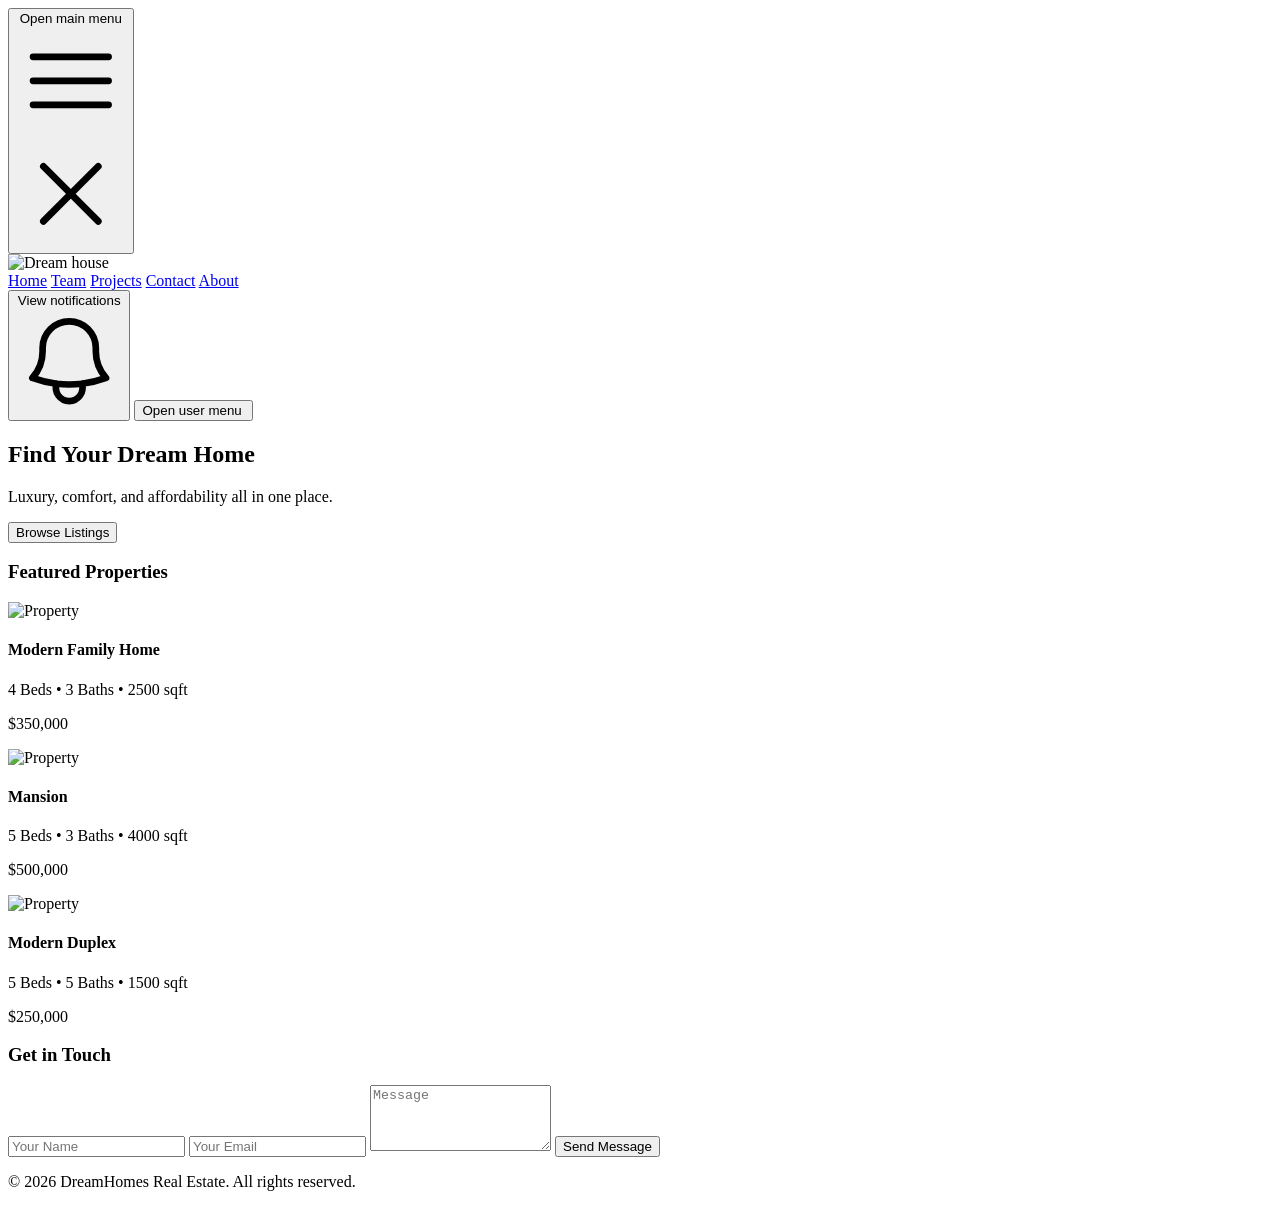
==== index.html @ 407e15ef "Add files via upload" ====
<!DOCTYPE html>
<html lang="en">
<head>
  <meta charset="UTF-8">
  <meta name="viewport" content="width=device-width, initial-scale=1.0">
  <title>Dream House Real Estate</title>
  <script src="https://cdn.tailwindcss.com"></script>
  <script src="https://cdn.jsdelivr.net/npm/@tailwindplus/elements@1" type="module"></script> 
 </head>
<body class="bg-gray-50 text-gray-800">

<header class="sticky top-0 z-50 w-full bg-white shadow-sm">
<nav class="relative bg-gray-800">
  <div class="mx-auto max-w-7xl px-2 sm:px-6 lg:px-8">
    <div class="relative flex h-16 items-center justify-between">
      <div class="absolute inset-y-0 left-0 flex items-center sm:hidden">
        <button type="button" command="--toggle" commandfor="mobile-menu" class="relative inline-flex items-center justify-center rounded-md p-2 text-gray-400 hover:bg-white/5 hover:text-white focus:outline-2 focus:-outline-offset-1 focus:outline-indigo-500">
          <span class="absolute -inset-0.5"></span>
          <span class="sr-only">Open main menu</span>
          <svg viewBox="0 0 24 24" fill="none" stroke="currentColor" stroke-width="1.5" data-slot="icon" aria-hidden="true" class="size-6 in-aria-expanded:hidden">
            <path d="M3.75 6.75h16.5M3.75 12h16.5m-16.5 5.25h16.5" stroke-linecap="round" stroke-linejoin="round" />
          </svg>
          <svg viewBox="0 0 24 24" fill="none" stroke="currentColor" stroke-width="1.5" data-slot="icon" aria-hidden="true" class="size-6 not-in-aria-expanded:hidden">
            <path d="M6 18 18 6M6 6l12 12" stroke-linecap="round" stroke-linejoin="round" />
          </svg>
        </button>
      </div>
      <div class="flex flex-1 items-center justify-center sm:items-stretch sm:justify-start">
        <div class="flex shrink-0 items-center">
          <img src="https://encrypted-tbn0.gstatic.com/images?q=tbn:ANd9GcQ3CU5YTZmuZ1oWsXDkVhJVB0HB_wI-ugkPrCvEAxyu7Q&s" alt="Dream house" class="h-8 w-auto" />
        </div>
        <div class="hidden sm:ml-6 sm:block">
          <div class="flex space-x-4">
           <a href="index.html" aria-current="page" class="block rounded-md bg-gray-900 px-3 py-2 text-base font-medium text-white">Home</a>
      <a href="Team.html" class="block rounded-md px-3 py-2 text-base font-medium text-gray-300 hover:bg-white/5 hover:text-white">Team</a>
      <a href="Projects.html" class="block rounded-md px-3 py-2 text-base font-medium text-gray-300 hover:bg-white/5 hover:text-white">Projects</a>
      <a href="Contact.html" class="block rounded-md px-3 py-2 text-base font-medium text-gray-300 hover:bg-white/5 hover:text-white">Contact</a>
      <a href="About.html" class="block rounded-md px-3 py-2 text-base font-medium text-gray-300 hover:bg-white/5 hover:text-white">About</a>
   </div>
        </div>
      </div>
      <div class="absolute inset-y-0 right-0 flex items-center pr-2 sm:static sm:inset-auto sm:ml-6 sm:pr-0">
        <button type="button" class="relative rounded-full p-1 text-gray-400 focus:outline-2 focus:outline-offset-2 focus:outline-indigo-500">
          <span class="absolute -inset-1.5"></span>
          <span class="sr-only">View notifications</span>
          <svg viewBox="0 0 24 24" fill="none" stroke="currentColor" stroke-width="1.5" data-slot="icon" aria-hidden="true" class="size-6">
            <path d="M14.857 17.082a23.848 23.848 0 0 0 5.454-1.31A8.967 8.967 0 0 1 18 9.75V9A6 6 0 0 0 6 9v.75a8.967 8.967 0 0 1-2.312 6.022c1.733.64 3.56 1.085 5.455 1.31m5.714 0a24.255 24.255 0 0 1-5.714 0m5.714 0a3 3 0 1 1-5.714 0" stroke-linecap="round" stroke-linejoin="round" />
          </svg>
        </button>

        <el-dropdown class="relative ml-3">
          <button class="relative flex rounded-full focus-visible:outline-2 focus-visible:outline-offset-2 focus-visible:outline-indigo-500">
            <span class="absolute -inset-1.5"></span>
            <span class="sr-only">Open user menu</span>
            <img src="https://encrypted-tbn0.gstatic.com/images?q=tbn:ANd9GcRsYYYmIOuieWvw2LUapfA7Catq3e-NyzpWMPjVoZ32pQ&s=10" alt="" class="size-8 rounded-full bg-gray-800 outline -outline-offset-1 outline-white/10" />
          </button>

          <el-menu anchor="top-right" popover class="w-48 origin-top-right rounded-md bg-white py-1 shadow-lg outline outline-black/5 transition transition-discrete [--anchor-gap:--spacing(2)] data-closed:scale-95 data-closed:transform data-closed:opacity-0 data-enter:duration-100 data-enter:ease-out data-leave:duration-75 data-leave:ease-in">
            <a href="#" class="block px-4 py-2 text-sm text-gray-700 focus:bg-gray-100 focus:outline-hidden">Your profile</a>
            <a href="#" class="block px-4 py-2 text-sm text-gray-700 focus:bg-gray-100 focus:outline-hidden">Settings</a>
            <a href="#" class="block px-4 py-2 text-sm text-gray-700 focus:bg-gray-100 focus:outline-hidden">Sign out</a>
          </el-menu>
        </el-dropdown>
      </div>
    </div>
  </div>

  <el-disclosure id="mobile-menu" hidden class="block sm:hidden">
    <div class="space-y-1 px-2 pt-2 pb-3">
     <a href="index.html" aria-current="page" class="block rounded-md bg-gray-900 px-3 py-2 text-base font-medium text-white">Home</a>
      <a href="Team.html" class="block rounded-md px-3 py-2 text-base font-medium text-gray-300 hover:bg-white/5 hover:text-white">Team</a>
      <a href="Projects.html" class="block rounded-md px-3 py-2 text-base font-medium text-gray-300 hover:bg-white/5 hover:text-white">Projects</a>
      <a href="Contact.html" class="block rounded-md px-3 py-2 text-base font-medium text-gray-300 hover:bg-white/5 hover:text-white">Contact</a>
      <a href="About.html" class="block rounded-md px-3 py-2 text-base font-medium text-gray-300 hover:bg-white/5 hover:text-white">About</a>
    </div>
  </el-disclosure>
</nav>
</header>


  <section class="bg-cover bg-center h-[500px] flex items-center justify-center" style="background-image: url(https://encrypted-tbn0.gstatic.com/images?q=tbn:ANd9GcR56sc7mvBbzQKfyIZKnY7hgxBDPHNoQXOqR0d0bEl_8Q&s=10);">
    <div class="bg-black bg-opacity-50 p-8 rounded-lg text-center">
      <h2 class="text-4xl font-bold text-white">Find Your Dream Home</h2>
      <p class="text-gray-200 mt-4">Luxury, comfort, and affordability all in one place.</p>
      <button class="mt-6 px-6 py-3 bg-blue-600 text-white rounded-lg hover:bg-blue-700">Browse Listings</button>
    </div>
  </section>

  <section class="mx-auto px-6 py-12 sm:w-1/2">
    <h3 class="text-3xl font-bold mb-8 text-center">Featured Properties</h3>
    <div class="grid md:grid-cols-3 gap-8">
      <div class="bg-white shadow-lg rounded-lg overflow-hidden">
        <img src="https://cdn.houseplansservices.com/product/rn02c1hbh5ufpha585e313r9dj/w800x533.jpg?v=4" alt="Property" class="w-full h-48 object-cover">
        <div class="p-6">
          <h4 class="text-xl font-semibold">Modern Family Home</h4>
          <p class="text-gray-600 mt-2">4 Beds • 3 Baths • 2500 sqft</p>
          <p class="text-blue-600 font-bold mt-4">$350,000</p>
        </div>
      </div>

       <div class="bg-white shadow-lg rounded-lg overflow-hidden">
        <img src="https://encrypted-tbn0.gstatic.com/images?q=tbn:ANd9GcRIWaP9z5j6-4XQ05kofgVPiLC-mJmBkTmKdz9yoLi9plMbRHGzZ0SOVy0u&s=10" alt="Property" class="w-full h-48 object-cover">
        <div class="p-6">
          <h4 class="text-xl font-semibold">Mansion</h4>
          <p class="text-gray-600 mt-2">5 Beds • 3 Baths • 4000 sqft</p>
          <p class="text-blue-600 font-bold mt-4">$500,000</p>
        </div>
      </div>
       <div class="bg-white shadow-lg rounded-lg overflow-hidden">
        <img src="https://media.istockphoto.com/id/2155901088/photo/exterior-view-of-a-contemporary-new-home-in-los-angeles.jpg?s=612x612&w=0&k=20&c=9uVZiYWqMQjZwz_FhlLFxOucUpzPCJVvtLk7Rz5yqJU=" alt="Property" class="w-full h-48 object-cover">
        <div class="p-6">
          <h4 class="text-xl font-semibold">Modern Duplex</h4>
          <p class="text-gray-600 mt-2">5 Beds • 5 Baths • 1500 sqft</p>
          <p class="text-blue-600 font-bold mt-4">$250,000</p>
        </div>
      </div>
  </section>

  <section class="bg-blue-50 py-12">
    <div class="max-w-4xl mx-auto px-6">
      <h3 class="text-3xl font-bold mb-6 text-center">Get in Touch</h3>
      <form class="bg-white shadow-md rounded-lg p-8 space-y-6">
        <input type="text" placeholder="Your Name" class="w-full border rounded-lg px-4 py-2 focus:ring-2 focus:ring-blue-600">
        <input type="email" placeholder="Your Email" class="w-full border rounded-lg px-4 py-2 focus:ring-2 focus:ring-blue-600">
        <textarea placeholder="Message" rows="4" class="w-full border rounded-lg px-4 py-2 focus:ring-2 focus:ring-blue-600"></textarea>
        <button class="w-full bg-blue-600 text-white py-3 rounded-lg hover:bg-blue-700">Send Message</button>
      </form>
    </div>
  </section>

  <footer class="bg-gray-800 text-gray-200 py-6 text-center">
    <p>&copy; 2026 DreamHomes Real Estate. All rights reserved.</p>
  </footer>

</body>
</html>
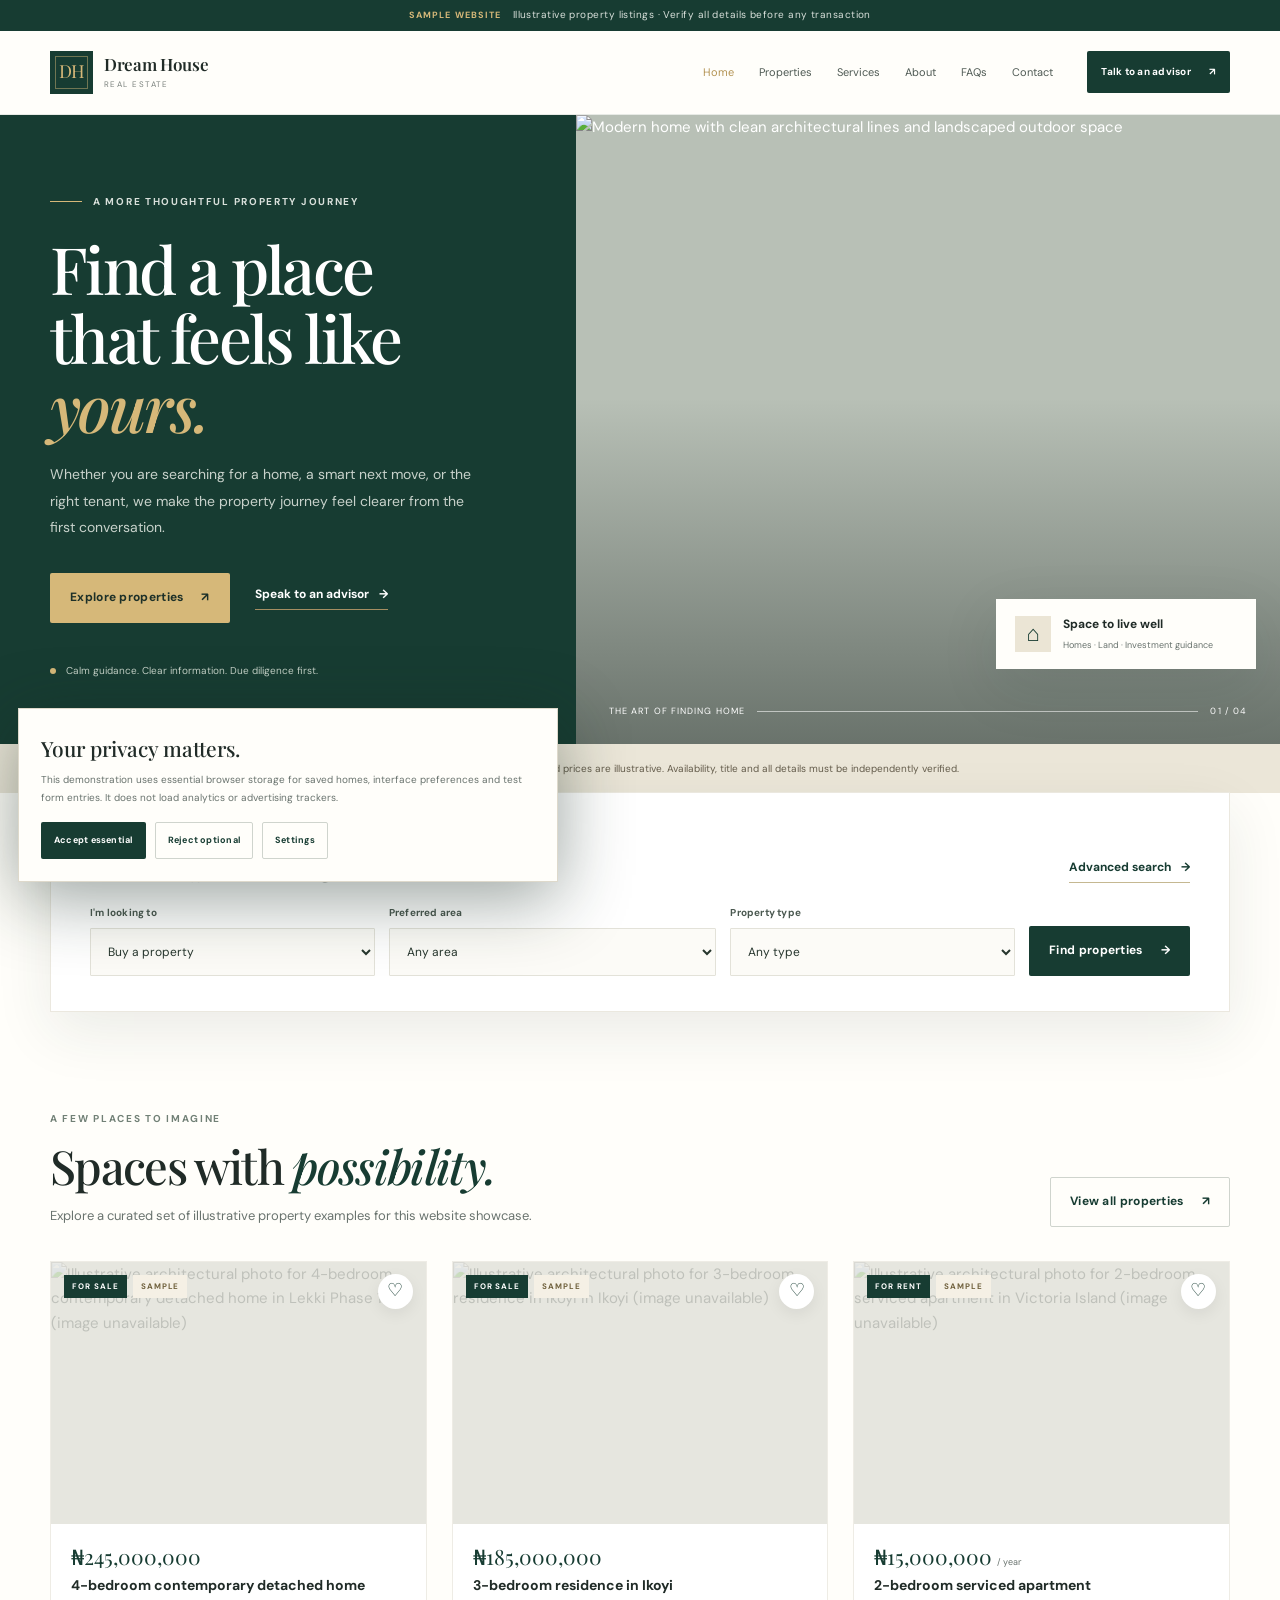
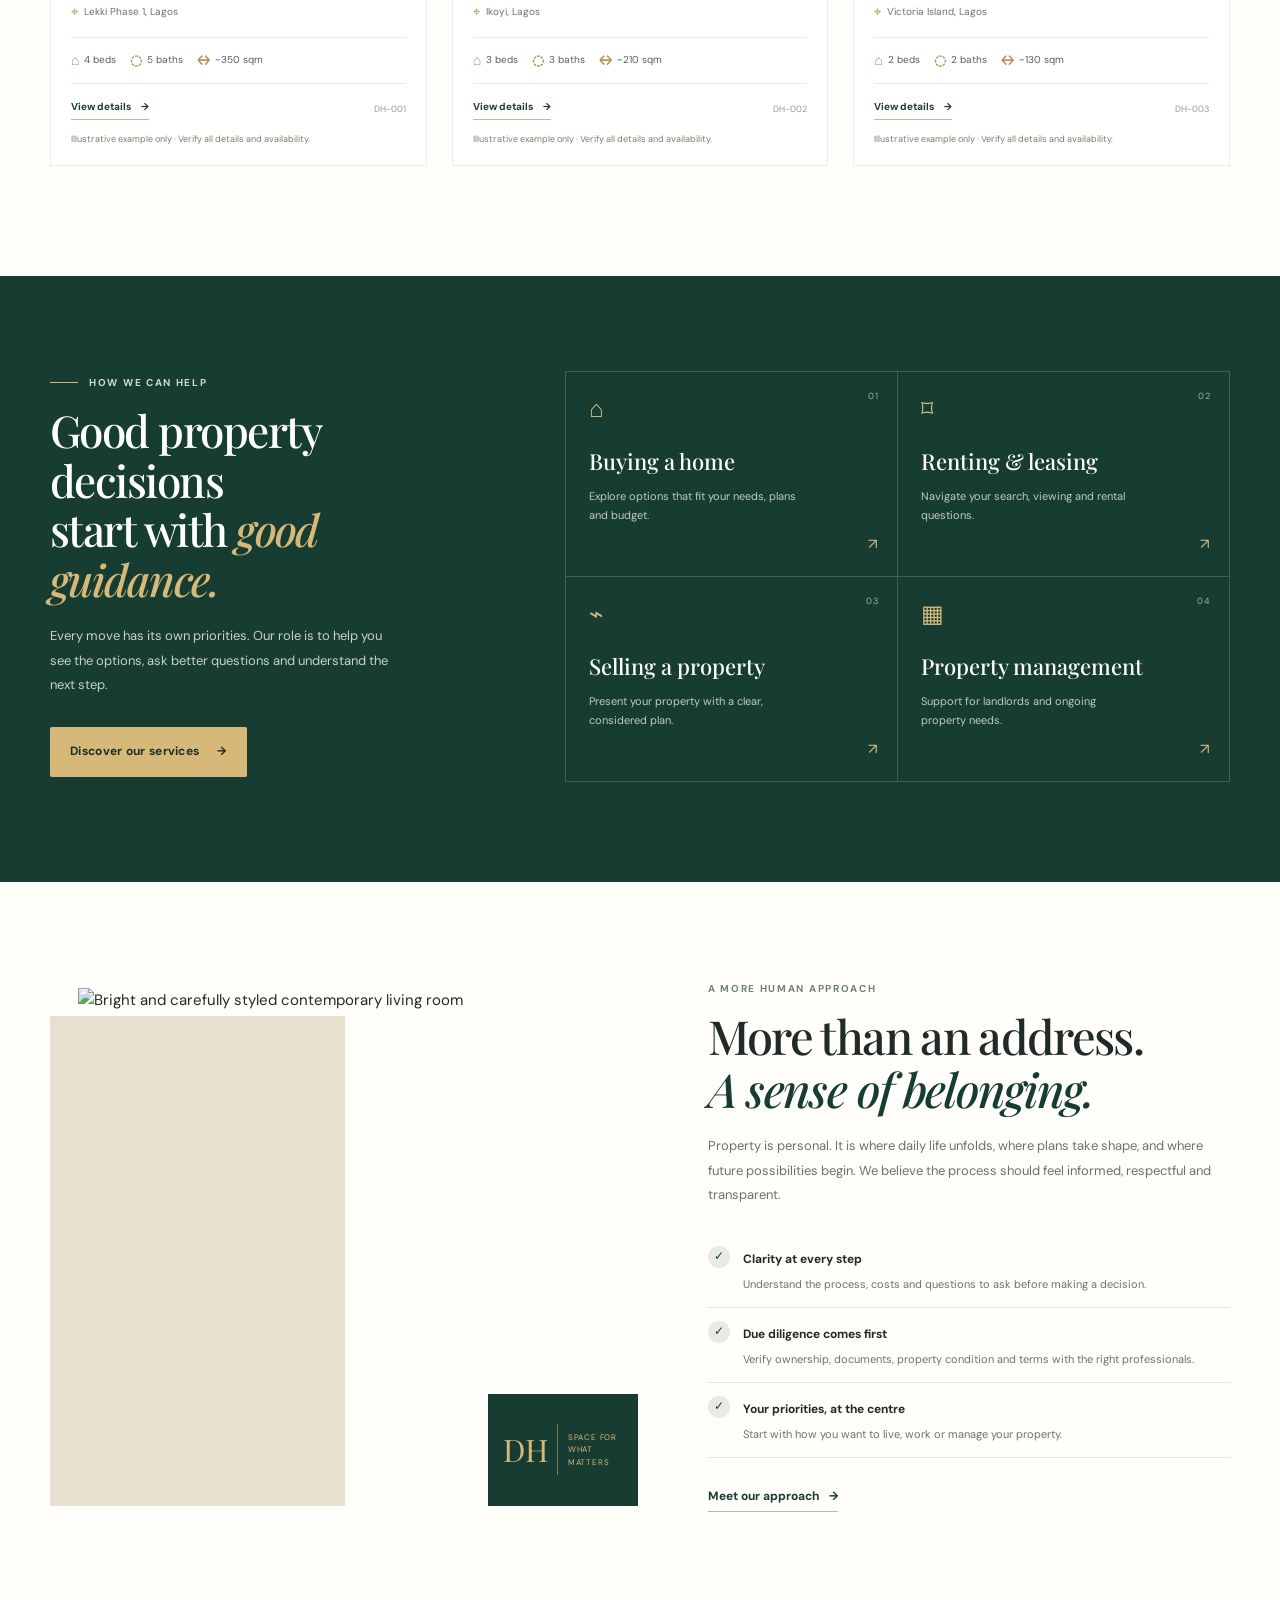
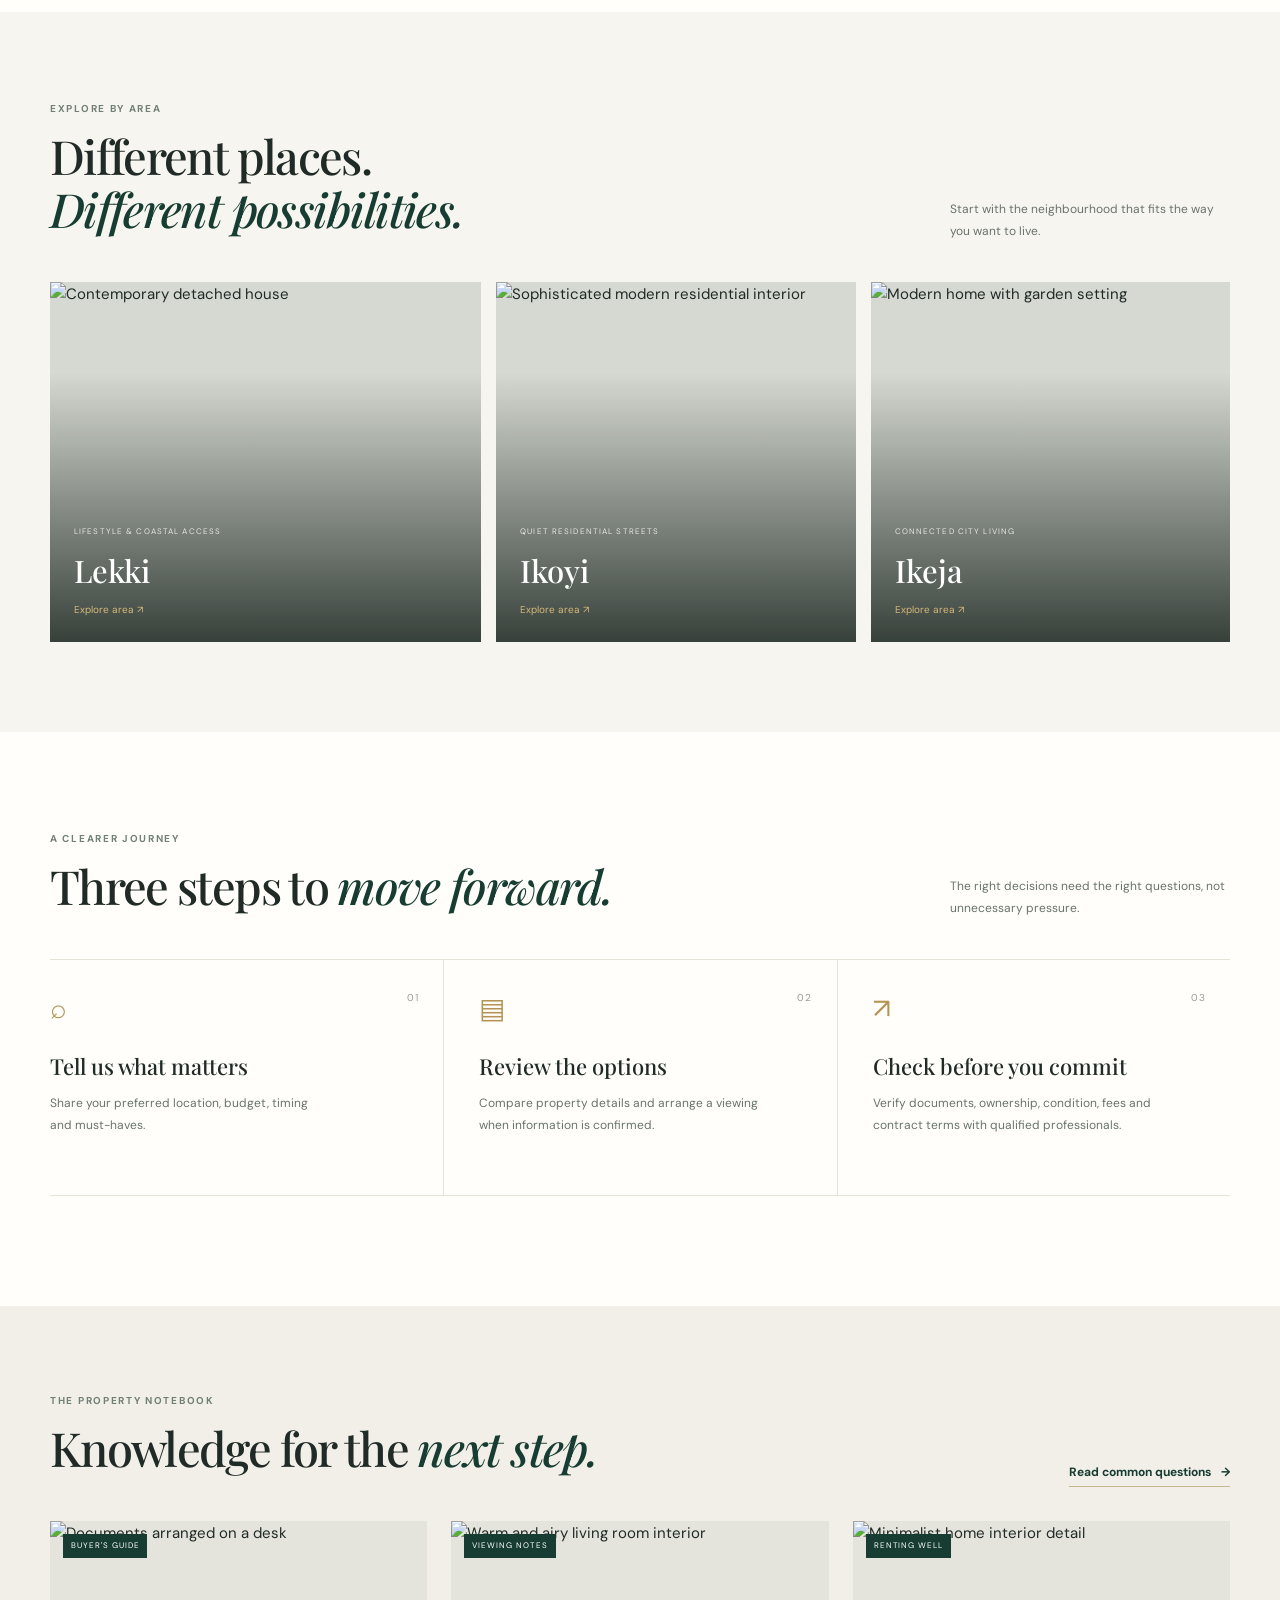
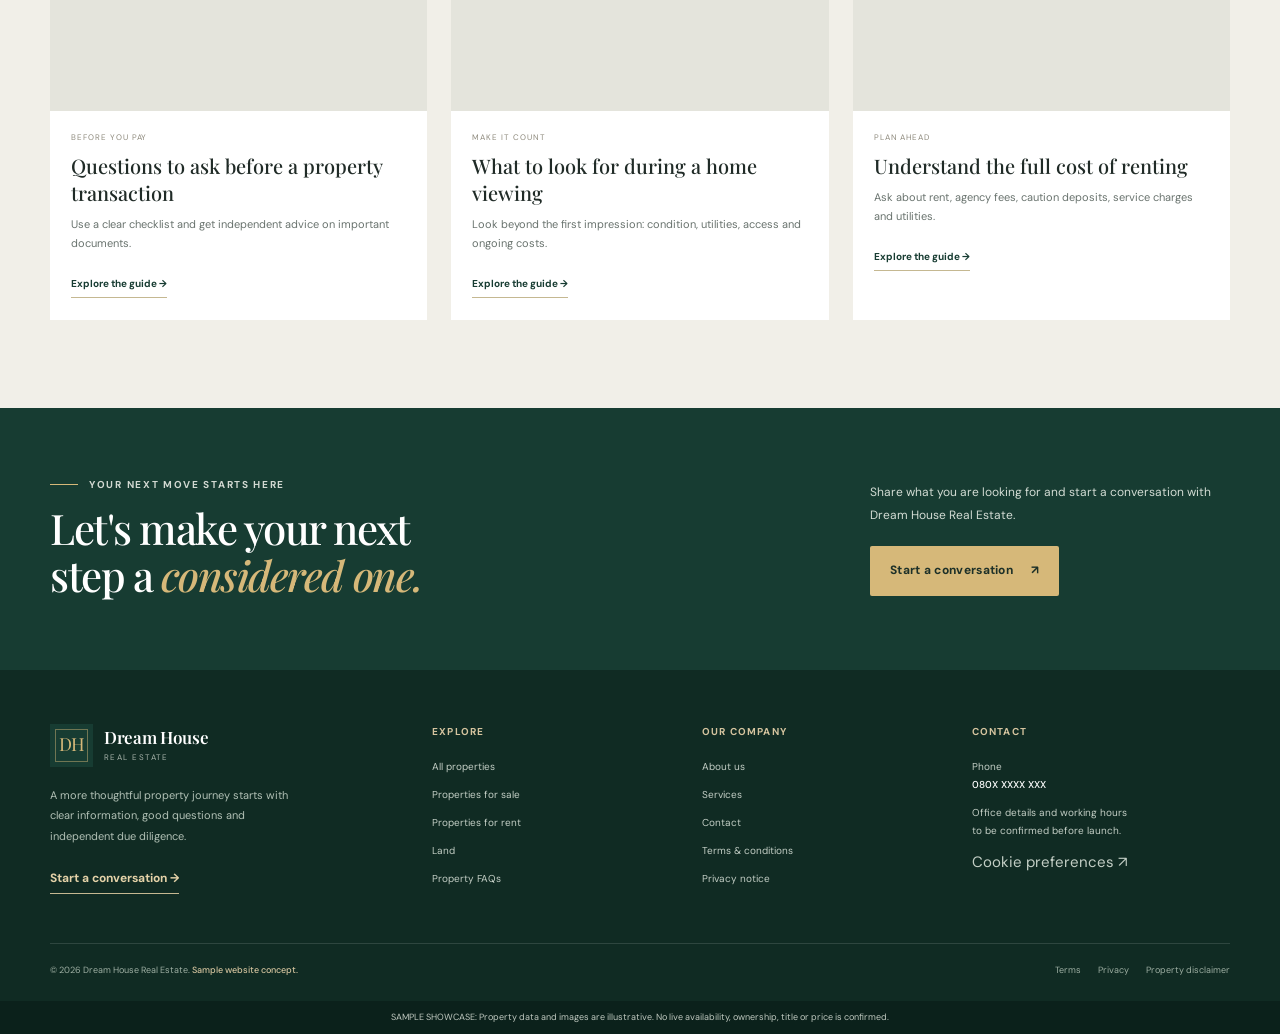
==== commit 87bf52ed: "Add files via upload" ====
--- a/index.html
+++ b/index.html
@@ -1,136 +1,24 @@
-<!DOCTYPE html>
-<html lang="en">
-<head>
-  <meta charset="UTF-8">
-  <meta name="viewport" content="width=device-width, initial-scale=1.0">
-  <title>Dream House Real Estate</title>
-  <script src="https://cdn.tailwindcss.com"></script>
-  <script src="https://cdn.jsdelivr.net/npm/@tailwindplus/elements@1" type="module"></script> 
- </head>
-<body class="bg-gray-50 text-gray-800">
-
-<header class="sticky top-0 z-50 w-full bg-white shadow-sm">
-<nav class="relative bg-gray-800">
-  <div class="mx-auto max-w-7xl px-2 sm:px-6 lg:px-8">
-    <div class="relative flex h-16 items-center justify-between">
-      <div class="absolute inset-y-0 left-0 flex items-center sm:hidden">
-        <button type="button" command="--toggle" commandfor="mobile-menu" class="relative inline-flex items-center justify-center rounded-md p-2 text-gray-400 hover:bg-white/5 hover:text-white focus:outline-2 focus:-outline-offset-1 focus:outline-indigo-500">
-          <span class="absolute -inset-0.5"></span>
-          <span class="sr-only">Open main menu</span>
-          <svg viewBox="0 0 24 24" fill="none" stroke="currentColor" stroke-width="1.5" data-slot="icon" aria-hidden="true" class="size-6 in-aria-expanded:hidden">
-            <path d="M3.75 6.75h16.5M3.75 12h16.5m-16.5 5.25h16.5" stroke-linecap="round" stroke-linejoin="round" />
-          </svg>
-          <svg viewBox="0 0 24 24" fill="none" stroke="currentColor" stroke-width="1.5" data-slot="icon" aria-hidden="true" class="size-6 not-in-aria-expanded:hidden">
-            <path d="M6 18 18 6M6 6l12 12" stroke-linecap="round" stroke-linejoin="round" />
-          </svg>
-        </button>
-      </div>
-      <div class="flex flex-1 items-center justify-center sm:items-stretch sm:justify-start">
-        <div class="flex shrink-0 items-center">
-          <img src="https://encrypted-tbn0.gstatic.com/images?q=tbn:ANd9GcQ3CU5YTZmuZ1oWsXDkVhJVB0HB_wI-ugkPrCvEAxyu7Q&s" alt="Dream house" class="h-8 w-auto" />
-        </div>
-        <div class="hidden sm:ml-6 sm:block">
-          <div class="flex space-x-4">
-           <a href="index.html" aria-current="page" class="block rounded-md bg-gray-900 px-3 py-2 text-base font-medium text-white">Home</a>
-      <a href="Team.html" class="block rounded-md px-3 py-2 text-base font-medium text-gray-300 hover:bg-white/5 hover:text-white">Team</a>
-      <a href="Projects.html" class="block rounded-md px-3 py-2 text-base font-medium text-gray-300 hover:bg-white/5 hover:text-white">Projects</a>
-      <a href="Contact.html" class="block rounded-md px-3 py-2 text-base font-medium text-gray-300 hover:bg-white/5 hover:text-white">Contact</a>
-      <a href="About.html" class="block rounded-md px-3 py-2 text-base font-medium text-gray-300 hover:bg-white/5 hover:text-white">About</a>
-   </div>
-        </div>
-      </div>
-      <div class="absolute inset-y-0 right-0 flex items-center pr-2 sm:static sm:inset-auto sm:ml-6 sm:pr-0">
-        <button type="button" class="relative rounded-full p-1 text-gray-400 focus:outline-2 focus:outline-offset-2 focus:outline-indigo-500">
-          <span class="absolute -inset-1.5"></span>
-          <span class="sr-only">View notifications</span>
-          <svg viewBox="0 0 24 24" fill="none" stroke="currentColor" stroke-width="1.5" data-slot="icon" aria-hidden="true" class="size-6">
-            <path d="M14.857 17.082a23.848 23.848 0 0 0 5.454-1.31A8.967 8.967 0 0 1 18 9.75V9A6 6 0 0 0 6 9v.75a8.967 8.967 0 0 1-2.312 6.022c1.733.64 3.56 1.085 5.455 1.31m5.714 0a24.255 24.255 0 0 1-5.714 0m5.714 0a3 3 0 1 1-5.714 0" stroke-linecap="round" stroke-linejoin="round" />
-          </svg>
-        </button>
-
-        <el-dropdown class="relative ml-3">
-          <button class="relative flex rounded-full focus-visible:outline-2 focus-visible:outline-offset-2 focus-visible:outline-indigo-500">
-            <span class="absolute -inset-1.5"></span>
-            <span class="sr-only">Open user menu</span>
-            <img src="https://encrypted-tbn0.gstatic.com/images?q=tbn:ANd9GcRsYYYmIOuieWvw2LUapfA7Catq3e-NyzpWMPjVoZ32pQ&s=10" alt="" class="size-8 rounded-full bg-gray-800 outline -outline-offset-1 outline-white/10" />
-          </button>
-
-          <el-menu anchor="top-right" popover class="w-48 origin-top-right rounded-md bg-white py-1 shadow-lg outline outline-black/5 transition transition-discrete [--anchor-gap:--spacing(2)] data-closed:scale-95 data-closed:transform data-closed:opacity-0 data-enter:duration-100 data-enter:ease-out data-leave:duration-75 data-leave:ease-in">
-            <a href="#" class="block px-4 py-2 text-sm text-gray-700 focus:bg-gray-100 focus:outline-hidden">Your profile</a>
-            <a href="#" class="block px-4 py-2 text-sm text-gray-700 focus:bg-gray-100 focus:outline-hidden">Settings</a>
-            <a href="#" class="block px-4 py-2 text-sm text-gray-700 focus:bg-gray-100 focus:outline-hidden">Sign out</a>
-          </el-menu>
-        </el-dropdown>
-      </div>
-    </div>
-  </div>
-
-  <el-disclosure id="mobile-menu" hidden class="block sm:hidden">
-    <div class="space-y-1 px-2 pt-2 pb-3">
-     <a href="index.html" aria-current="page" class="block rounded-md bg-gray-900 px-3 py-2 text-base font-medium text-white">Home</a>
-      <a href="Team.html" class="block rounded-md px-3 py-2 text-base font-medium text-gray-300 hover:bg-white/5 hover:text-white">Team</a>
-      <a href="Projects.html" class="block rounded-md px-3 py-2 text-base font-medium text-gray-300 hover:bg-white/5 hover:text-white">Projects</a>
-      <a href="Contact.html" class="block rounded-md px-3 py-2 text-base font-medium text-gray-300 hover:bg-white/5 hover:text-white">Contact</a>
-      <a href="About.html" class="block rounded-md px-3 py-2 text-base font-medium text-gray-300 hover:bg-white/5 hover:text-white">About</a>
-    </div>
-  </el-disclosure>
-</nav>
-</header>
-
-
-  <section class="bg-cover bg-center h-[500px] flex items-center justify-center" style="background-image: url(https://encrypted-tbn0.gstatic.com/images?q=tbn:ANd9GcR56sc7mvBbzQKfyIZKnY7hgxBDPHNoQXOqR0d0bEl_8Q&s=10);">
-    <div class="bg-black bg-opacity-50 p-8 rounded-lg text-center">
-      <h2 class="text-4xl font-bold text-white">Find Your Dream Home</h2>
-      <p class="text-gray-200 mt-4">Luxury, comfort, and affordability all in one place.</p>
-      <button class="mt-6 px-6 py-3 bg-blue-600 text-white rounded-lg hover:bg-blue-700">Browse Listings</button>
-    </div>
-  </section>
-
-  <section class="mx-auto px-6 py-12 sm:w-1/2">
-    <h3 class="text-3xl font-bold mb-8 text-center">Featured Properties</h3>
-    <div class="grid md:grid-cols-3 gap-8">
-      <div class="bg-white shadow-lg rounded-lg overflow-hidden">
-        <img src="https://cdn.houseplansservices.com/product/rn02c1hbh5ufpha585e313r9dj/w800x533.jpg?v=4" alt="Property" class="w-full h-48 object-cover">
-        <div class="p-6">
-          <h4 class="text-xl font-semibold">Modern Family Home</h4>
-          <p class="text-gray-600 mt-2">4 Beds • 3 Baths • 2500 sqft</p>
-          <p class="text-blue-600 font-bold mt-4">$350,000</p>
-        </div>
-      </div>
-
-       <div class="bg-white shadow-lg rounded-lg overflow-hidden">
-        <img src="https://encrypted-tbn0.gstatic.com/images?q=tbn:ANd9GcRIWaP9z5j6-4XQ05kofgVPiLC-mJmBkTmKdz9yoLi9plMbRHGzZ0SOVy0u&s=10" alt="Property" class="w-full h-48 object-cover">
-        <div class="p-6">
-          <h4 class="text-xl font-semibold">Mansion</h4>
-          <p class="text-gray-600 mt-2">5 Beds • 3 Baths • 4000 sqft</p>
-          <p class="text-blue-600 font-bold mt-4">$500,000</p>
-        </div>
-      </div>
-       <div class="bg-white shadow-lg rounded-lg overflow-hidden">
-        <img src="https://media.istockphoto.com/id/2155901088/photo/exterior-view-of-a-contemporary-new-home-in-los-angeles.jpg?s=612x612&w=0&k=20&c=9uVZiYWqMQjZwz_FhlLFxOucUpzPCJVvtLk7Rz5yqJU=" alt="Property" class="w-full h-48 object-cover">
-        <div class="p-6">
-          <h4 class="text-xl font-semibold">Modern Duplex</h4>
-          <p class="text-gray-600 mt-2">5 Beds • 5 Baths • 1500 sqft</p>
-          <p class="text-blue-600 font-bold mt-4">$250,000</p>
-        </div>
-      </div>
-  </section>
-
-  <section class="bg-blue-50 py-12">
-    <div class="max-w-4xl mx-auto px-6">
-      <h3 class="text-3xl font-bold mb-6 text-center">Get in Touch</h3>
-      <form class="bg-white shadow-md rounded-lg p-8 space-y-6">
-        <input type="text" placeholder="Your Name" class="w-full border rounded-lg px-4 py-2 focus:ring-2 focus:ring-blue-600">
-        <input type="email" placeholder="Your Email" class="w-full border rounded-lg px-4 py-2 focus:ring-2 focus:ring-blue-600">
-        <textarea placeholder="Message" rows="4" class="w-full border rounded-lg px-4 py-2 focus:ring-2 focus:ring-blue-600"></textarea>
-        <button class="w-full bg-blue-600 text-white py-3 rounded-lg hover:bg-blue-700">Send Message</button>
-      </form>
-    </div>
-  </section>
-
-  <footer class="bg-gray-800 text-gray-200 py-6 text-center">
-    <p>&copy; 2026 DreamHomes Real Estate. All rights reserved.</p>
-  </footer>
-
-</body>
-</html>+<!doctype html>
+<html lang="en">
+<head>
+  <meta charset="utf-8"><meta name="viewport" content="width=device-width, initial-scale=1">
+  <meta name="theme-color" content="#173c32"><meta name="description" content="Explore illustrative homes, apartments and land with Dream House Real Estate. Thoughtful guidance for buying, renting and selling property in Nigeria.">
+  <meta property="og:title" content="Dream House Real Estate | Find a place that feels like yours"><meta property="og:description" content="Property guidance with clarity, care and due diligence."><meta property="og:type" content="website">
+  <title>Dream House Real Estate | Find a place that feels like yours</title><link rel="icon" href="assets/favicon.svg" type="image/svg+xml"><link rel="preconnect" href="https://images.unsplash.com"><link rel="stylesheet" href="assets/css/styles.css">
+</head>
+<body data-page="home"><div id="site-header"></div>
+<main>
+  <section class="hero-section">
+    <div class="hero-copy"><div class="eyebrow"><span class="eyebrow-line"></span> A MORE THOUGHTFUL PROPERTY JOURNEY</div><h1>Find a place<br>that feels like <em>yours.</em></h1><p class="hero-lede">Whether you are searching for a home, a smart next move, or the right tenant, we make the property journey feel clearer from the first conversation.</p><div class="hero-actions"><a class="btn btn-gold" href="properties.html">Explore properties <span aria-hidden="true">↗</span></a><a class="text-link light-link" href="contact.html">Speak to an advisor <span aria-hidden="true">→</span></a></div><div class="hero-note"><span class="tiny-dot"></span> Calm guidance. Clear information. Due diligence first.</div></div>
+    <div class="hero-visual"><img src="https://images.unsplash.com/photo-1600607687939-ce8a6c25118c?auto=format&fit=crop&w=1500&q=85" alt="Modern home with clean architectural lines and landscaped outdoor space"><div class="hero-image-caption"><span>THE ART OF FINDING HOME</span><span class="caption-line"></span><span>01 / 04</span></div><div class="hero-floating-card"><span class="floating-icon">⌂</span><div><strong>Space to live well</strong><small>Homes · Land · Investment guidance</small></div></div></div>
+  </section>
+  <div class="demo-strip"><span class="demo-pill">SAMPLE SHOWCASE</span><span>Property examples and prices are illustrative. Availability, title and all details must be independently verified.</span></div>
+  <section class="search-overlap section-wrap" aria-labelledby="quick-search-title"><div class="search-panel"><div class="search-title-row"><div><div class="eyebrow dark-eyebrow">START YOUR SEARCH</div><h2 id="quick-search-title">A better place to begin.</h2></div><a class="text-link" href="properties.html">Advanced search <span aria-hidden="true">→</span></a></div><form id="home-search" class="quick-search"><label>I'm looking to<select name="transaction"><option value="Sale">Buy a property</option><option value="Rent">Rent a property</option><option value="Land">Find land</option></select></label><label>Preferred area<select name="area"><option value="">Any area</option><option>Lekki Phase 1</option><option>Ikoyi</option><option>Victoria Island</option><option>Ikeja GRA</option><option>Yaba</option><option>Sangotedo</option><option>Epe</option></select></label><label>Property type<select name="type"><option value="">Any type</option><option>House</option><option>Apartment</option><option>Terrace</option><option>Land</option></select></label><button class="btn btn-dark" type="submit">Find properties <span aria-hidden="true">→</span></button></form></div></section>
+  <section class="section section-wrap" aria-labelledby="featured-title"><div class="section-heading"><div><div class="eyebrow dark-eyebrow">A FEW PLACES TO IMAGINE</div><h2 id="featured-title">Spaces with <em>possibility.</em></h2><p>Explore a curated set of illustrative property examples for this website showcase.</p></div><a class="btn btn-outline" href="properties.html">View all properties <span aria-hidden="true">↗</span></a></div><div class="property-grid" id="featured-properties"></div></section>
+  <section class="services-band"><div class="section-wrap services-band-inner"><div class="services-intro"><div class="eyebrow light-eyebrow">HOW WE CAN HELP</div><h2>Good property decisions<br>start with <em>good guidance.</em></h2><p>Every move has its own priorities. Our role is to help you see the options, ask better questions and understand the next step.</p><a class="btn btn-gold" href="services.html">Discover our services <span aria-hidden="true">→</span></a></div><div class="service-mini-grid"><a class="service-mini" href="services.html#buy"><span class="service-number">01</span><span class="service-symbol">⌂</span><h3>Buying a home</h3><p>Explore options that fit your needs, plans and budget.</p><span class="service-arrow">↗</span></a><a class="service-mini" href="services.html#rent"><span class="service-number">02</span><span class="service-symbol">⌑</span><h3>Renting & leasing</h3><p>Navigate your search, viewing and rental questions.</p><span class="service-arrow">↗</span></a><a class="service-mini" href="services.html#sell"><span class="service-number">03</span><span class="service-symbol">⌁</span><h3>Selling a property</h3><p>Present your property with a clear, considered plan.</p><span class="service-arrow">↗</span></a><a class="service-mini" href="services.html#manage"><span class="service-number">04</span><span class="service-symbol">▦</span><h3>Property management</h3><p>Support for landlords and ongoing property needs.</p><span class="service-arrow">↗</span></a></div></div></section>
+  <section class="section section-wrap split-feature"><div class="split-image"><img src="https://images.unsplash.com/photo-1600566753086-00f18fb6b3ea?auto=format&fit=crop&w=1000&q=85" alt="Bright and carefully styled contemporary living room"><div class="image-stamp"><span>DH</span><small>SPACE FOR<br>WHAT MATTERS</small></div></div><div class="split-copy"><div class="eyebrow dark-eyebrow">A MORE HUMAN APPROACH</div><h2>More than an address.<br><em>A sense of belonging.</em></h2><p>Property is personal. It is where daily life unfolds, where plans take shape, and where future possibilities begin. We believe the process should feel informed, respectful and transparent.</p><div class="principle-list"><div><span class="principle-check">✓</span><div><strong>Clarity at every step</strong><p>Understand the process, costs and questions to ask before making a decision.</p></div></div><div><span class="principle-check">✓</span><div><strong>Due diligence comes first</strong><p>Verify ownership, documents, property condition and terms with the right professionals.</p></div></div><div><span class="principle-check">✓</span><div><strong>Your priorities, at the centre</strong><p>Start with how you want to live, work or manage your property.</p></div></div></div><a class="text-link" href="about.html">Meet our approach <span aria-hidden="true">→</span></a></div></section>
+  <section class="neighbourhood-section"><div class="section-wrap"><div class="section-heading"><div><div class="eyebrow dark-eyebrow">EXPLORE BY AREA</div><h2>Different places.<br><em>Different possibilities.</em></h2></div><p class="heading-side-note">Start with the neighbourhood that fits the way you want to live.</p></div><div class="area-grid"><a class="area-card area-lekki" href="properties.html?area=Lekki%20Phase%201"><img src="https://images.unsplash.com/photo-1600585154340-be6161a56a0c?auto=format&fit=crop&w=900&q=80" alt="Contemporary detached house"><span class="area-overlay"></span><span class="area-label"><small>LIFESTYLE & COASTAL ACCESS</small><strong>Lekki</strong><span>Explore area ↗</span></span></a><a class="area-card area-ikoyi" href="properties.html?area=Ikoyi"><img src="https://images.unsplash.com/photo-1600607687920-4e2a09cf159d?auto=format&fit=crop&w=900&q=80" alt="Sophisticated modern residential interior"><span class="area-overlay"></span><span class="area-label"><small>QUIET RESIDENTIAL STREETS</small><strong>Ikoyi</strong><span>Explore area ↗</span></span></a><a class="area-card area-ikeja" href="properties.html?area=Ikeja%20GRA"><img src="https://images.unsplash.com/photo-1600047509807-ba8f99d2cdde?auto=format&fit=crop&w=900&q=80" alt="Modern home with garden setting"><span class="area-overlay"></span><span class="area-label"><small>CONNECTED CITY LIVING</small><strong>Ikeja</strong><span>Explore area ↗</span></span></a></div></div></section>
+  <section class="section section-wrap process-section"><div class="section-heading"><div><div class="eyebrow dark-eyebrow">A CLEARER JOURNEY</div><h2>Three steps to <em>move forward.</em></h2></div><p class="heading-side-note">The right decisions need the right questions, not unnecessary pressure.</p></div><div class="process-grid"><article><span class="process-no">01</span><div class="process-icon">⌕</div><h3>Tell us what matters</h3><p>Share your preferred location, budget, timing and must-haves.</p></article><article><span class="process-no">02</span><div class="process-icon">▤</div><h3>Review the options</h3><p>Compare property details and arrange a viewing when information is confirmed.</p></article><article><span class="process-no">03</span><div class="process-icon">↗</div><h3>Check before you commit</h3><p>Verify documents, ownership, condition, fees and contract terms with qualified professionals.</p></article></div></section>
+  <section class="journal-section"><div class="section-wrap"><div class="section-heading"><div><div class="eyebrow dark-eyebrow">THE PROPERTY NOTEBOOK</div><h2>Knowledge for the <em>next step.</em></h2></div><a href="faq.html" class="text-link">Read common questions <span aria-hidden="true">→</span></a></div><div class="journal-grid"><a href="faq.html#title" class="journal-card"><div class="journal-image"><img src="https://images.unsplash.com/photo-1450101499163-c8848c66ca85?auto=format&fit=crop&w=700&q=80" alt="Documents arranged on a desk"><span>BUYER'S GUIDE</span></div><small>BEFORE YOU PAY</small><h3>Questions to ask before a property transaction</h3><p>Use a clear checklist and get independent advice on important documents.</p><span class="text-link">Explore the guide →</span></a><a href="faq.html#viewing" class="journal-card"><div class="journal-image"><img src="https://images.unsplash.com/photo-1600210492486-724fe5c67fb0?auto=format&fit=crop&w=700&q=80" alt="Warm and airy living room interior"><span>VIEWING NOTES</span></div><small>MAKE IT COUNT</small><h3>What to look for during a home viewing</h3><p>Look beyond the first impression: condition, utilities, access and ongoing costs.</p><span class="text-link">Explore the guide →</span></a><a href="faq.html#rent" class="journal-card"><div class="journal-image"><img src="https://images.unsplash.com/photo-1600566753190-17f0baa2a6c3?auto=format&fit=crop&w=700&q=80" alt="Minimalist home interior detail"><span>RENTING WELL</span></div><small>PLAN AHEAD</small><h3>Understand the full cost of renting</h3><p>Ask about rent, agency fees, caution deposits, service charges and utilities.</p><span class="text-link">Explore the guide →</span></a></div></div></section>
+  <section class="final-cta"><div class="section-wrap final-cta-inner"><div><div class="eyebrow light-eyebrow">YOUR NEXT MOVE STARTS HERE</div><h2>Let's make your next<br>step a <em>considered one.</em></h2></div><div><p>Share what you are looking for and start a conversation with Dream House Real Estate.</p><a class="btn btn-gold" href="contact.html">Start a conversation <span aria-hidden="true">↗</span></a></div></div></section>
+</main><div id="site-footer"></div><script src="assets/js/app.js"></script></body></html>
--- a/assets/css/styles.css
+++ b/assets/css/styles.css
@@ -0,0 +1,6 @@
+@import url('https://fonts.googleapis.com/css2?family=DM+Sans:wght@400;500;600;700&family=Playfair+Display:ital,wght@0,500;0,600;0,700;1,500;1,600&display=swap');
+:root{--forest:#173c32;--forest-2:#214c40;--ink:#202b27;--muted:#69736e;--cream:#f7f5ef;--paper:#fffefa;--gold:#d6b879;--gold-deep:#b49454;--line:#e6e3d9;--soft:#efede5;--shadow:0 18px 60px rgba(20,43,35,.1);--serif:'Playfair Display',Georgia,serif;--sans:'DM Sans',Arial,sans-serif;--radius:5px;--wrap:min(1180px,calc(100% - 64px))}*{box-sizing:border-box}html{scroll-behavior:smooth;scroll-padding-top:100px}body{margin:0;background:var(--paper);color:var(--ink);font-family:var(--sans);font-size:15px;line-height:1.65;-webkit-font-smoothing:antialiased}body.menu-open{overflow:hidden}img{max-width:100%;display:block}a{color:inherit;text-decoration:none}button,input,select,textarea{font:inherit}button,a{-webkit-tap-highlight-color:transparent}button{cursor:pointer}button:focus-visible,a:focus-visible,input:focus-visible,select:focus-visible,textarea:focus-visible{outline:3px solid #cba85e;outline-offset:3px}::selection{background:#d6b87955}.section-wrap{width:var(--wrap);margin-inline:auto}.section{padding-block:100px}.eyebrow{font-size:10px;line-height:1.4;font-weight:700;letter-spacing:.17em;text-transform:uppercase;display:flex;align-items:center;gap:11px}.eyebrow-line{width:32px;height:1px;background:var(--gold)}.dark-eyebrow{color:#718076}.light-eyebrow{color:#d2d9d2}.light-eyebrow:before{content:'';width:28px;height:1px;background:var(--gold);display:inline-block}.btn{border:1px solid transparent;display:inline-flex;align-items:center;justify-content:center;gap:18px;padding:14px 19px;min-height:49px;font-size:12px;font-weight:700;letter-spacing:.025em;transition:background .2s ease,color .2s ease,border-color .2s ease,transform .2s ease;border-radius:2px}.btn:hover{transform:translateY(-2px)}.btn-gold{background:var(--gold);color:#1d3028}.btn-gold:hover{background:#e3ca96}.btn-dark{background:var(--forest);color:#fff}.btn-dark:hover{background:#285746}.btn-outline{border-color:#cfd4cd;background:transparent;color:var(--forest)}.btn-outline:hover{border-color:var(--forest);background:#f4f2eb}.text-link{font-size:12px;color:var(--forest);font-weight:700;border-bottom:1px solid #c5b891;padding-bottom:4px;display:inline-flex;align-items:center;gap:10px;transition:gap .2s ease}.text-link:hover{gap:15px}.light-link{color:#fff;border-color:#a58e62}.site-header{position:sticky;top:0;z-index:50;background:rgba(255,254,250,.97);backdrop-filter:blur(12px);border-bottom:1px solid rgba(23,60,50,.1)}.announcement{background:var(--forest);color:#d9e0db;font-size:10px;letter-spacing:.045em;text-align:center;padding:7px 18px}.announcement strong{color:var(--gold);font-size:9px;letter-spacing:.12em;margin-right:8px}.nav-wrap{width:var(--wrap);height:83px;margin:auto;display:flex;align-items:center;gap:34px}.brand{display:flex;align-items:center;gap:11px;flex-shrink:0}.brand-mark{width:43px;height:43px;display:grid;place-items:center;background:var(--forest);color:var(--gold);font-family:var(--serif);font-size:18px;letter-spacing:-.07em;position:relative}.brand-mark:after{content:'';position:absolute;inset:5px;border:1px solid #d6b87977}.brand-copy{display:flex;flex-direction:column;line-height:1.15}.brand-copy strong{font-family:var(--serif);font-size:17px;font-weight:600;letter-spacing:-.02em}.brand-copy small{font-size:8px;text-transform:uppercase;letter-spacing:.18em;color:#7b827d;margin-top:5px}.main-nav{display:flex;align-items:center;justify-content:center;gap:25px;margin-left:auto}.main-nav a{font-size:11px;color:#4f5a54;white-space:nowrap;transition:color .2s}.main-nav a:hover,.main-nav a.active{color:var(--gold-deep)}.nav-cta{white-space:nowrap;min-height:42px;padding:10px 13px;font-size:10px}.menu-toggle{display:none;background:none;border:0;padding:8px;color:var(--forest)}.menu-toggle span{display:block;width:23px;height:1px;background:currentColor;margin:5px}.hero-section{display:grid;grid-template-columns:.9fr 1.1fr;min-height:590px;background:var(--forest);color:#fff}.hero-copy{padding:80px max(42px,calc((100vw - 1180px)/2)) 65px max(32px,calc((100vw - 1180px)/2));display:flex;flex-direction:column;align-items:flex-start;justify-content:center}.hero-copy .eyebrow{color:#d9e0db}.hero-copy h1,.inner-page-hero h1{font-family:var(--serif);font-size:clamp(42px,5.1vw,68px);font-weight:500;letter-spacing:-.04em;line-height:1.06;margin:24px 0 21px}.hero-copy h1 em,.section-heading h2 em,.services-intro h2 em,.split-copy h2 em,.final-cta h2 em,.inner-page-hero h1 em,.about-copy h2 em,.faq-sidebar h2 em,.about-next h2 em,.values-section h2 em{font-weight:500;color:var(--gold);font-style:italic}.hero-lede{max-width:430px;color:#c8d2cb;font-size:14px;line-height:1.9;margin:0}.hero-actions{display:flex;align-items:center;gap:25px;margin-top:32px;flex-wrap:wrap}.hero-note{margin-top:40px;color:#c4d0c7;font-size:10px;display:flex;align-items:center;gap:10px}.tiny-dot{width:6px;height:6px;border-radius:50%;background:var(--gold);display:inline-block}.hero-visual{position:relative;min-height:590px;overflow:hidden;background:#b8c0b6}.hero-visual>img{width:100%;height:100%;position:absolute;inset:0;object-fit:cover;object-position:center}.hero-visual:after{content:'';position:absolute;inset:45% 0 0;background:linear-gradient(transparent,rgba(10,21,17,.45));pointer-events:none}.hero-image-caption{position:absolute;z-index:2;bottom:25px;left:33px;right:33px;color:white;font-size:9px;letter-spacing:.12em;display:flex;align-items:center;gap:12px}.caption-line{height:1px;background:#ffffff90;flex:1}.hero-floating-card{position:absolute;z-index:3;right:24px;bottom:75px;display:flex;gap:12px;align-items:center;background:var(--paper);color:var(--ink);padding:16px 19px;box-shadow:var(--shadow);min-width:260px}.floating-icon{width:36px;height:36px;background:#ebe5d5;color:var(--forest);display:grid;place-items:center;font-size:22px}.hero-floating-card strong,.hero-floating-card small{display:block}.hero-floating-card strong{font-size:12px}.hero-floating-card small{font-size:9px;color:var(--muted);margin-top:4px}.demo-strip{background:#ebe6d8;color:#645c4b;padding:13px 24px;display:flex;align-items:center;justify-content:center;gap:14px;font-size:10px;text-align:center;line-height:1.6}.demo-pill{display:inline-block;flex-shrink:0;color:#fff;background:#9b7e44;font-size:8px;font-weight:700;letter-spacing:.14em;padding:5px 8px}.demo-strip-contained{margin-top:0;width:var(--wrap)}.search-overlap{margin-top:-1px;position:relative;z-index:4}.search-panel{padding:34px 39px 35px;background:#fff;box-shadow:0 20px 55px rgba(36,51,43,.09);border:1px solid #ebe8df}.search-title-row{display:flex;align-items:end;justify-content:space-between;gap:20px;margin-bottom:22px}.search-title-row h2{font-family:var(--serif);font-size:28px;font-weight:500;line-height:1.2;margin:8px 0 0;letter-spacing:-.025em}.quick-search{display:grid;grid-template-columns:1fr 1.15fr 1fr auto;gap:14px;align-items:end}.quick-search label,.filters-grid label,.contact-form-card label{font-size:10px;font-weight:700;color:#4b5951;letter-spacing:.02em;display:flex;flex-direction:column;gap:7px}.quick-search select,.filters-grid select,.filters-grid input,.contact-form-card input,.contact-form-card select,.contact-form-card textarea{width:100%;background:#fcfbf7;border:1px solid #e3e2d9;color:#27362e;min-height:48px;padding:12px 13px;border-radius:1px;font-size:12px;font-weight:400;outline-color:var(--gold-deep)}.quick-search select{appearance:auto}.section-heading{display:flex;justify-content:space-between;align-items:end;gap:30px;margin-bottom:34px}.section-heading h2,.services-intro h2,.split-copy h2,.final-cta h2,.about-copy h2,.faq-sidebar h2,.about-next h2,.values-section h2{font-family:var(--serif);font-size:clamp(32px,3.9vw,47px);font-weight:500;letter-spacing:-.035em;line-height:1.13;margin:13px 0}.section-heading h2 em,.split-copy h2 em,.about-copy h2 em,.faq-sidebar h2 em,.about-next h2 em{color:var(--forest)}.section-heading>div>p{color:var(--muted);font-size:13px;margin:10px 0 0}.heading-side-note{max-width:280px;color:var(--muted);font-size:12px;line-height:1.8;margin-bottom:6px}.property-grid{display:grid;grid-template-columns:repeat(3,minmax(0,1fr));gap:25px}.property-card{background:#fff;border:1px solid #eeece5;min-width:0;transition:box-shadow .25s,transform .25s;display:flex;flex-direction:column}.property-card:hover{transform:translateY(-4px);box-shadow:var(--shadow)}.property-image-wrap{position:relative;aspect-ratio:1.43/1;overflow:hidden;background:#e8e8e1}.property-image-wrap>a,.property-image-wrap img{width:100%;height:100%;display:block}.property-image-wrap img{object-fit:cover;transition:transform .6s}.property-card:hover .property-image-wrap img{transform:scale(1.035)}.property-tags{position:absolute;top:13px;left:13px;display:flex;gap:6px}.property-tag{background:var(--forest);color:#fff;padding:5px 8px;font-size:8px;text-transform:uppercase;letter-spacing:.12em;font-weight:700}.property-tag.demo-tag{background:#f5f0e5;color:#6f603c}.favorite-btn{position:absolute;right:13px;top:12px;border:0;width:35px;height:35px;border-radius:50%;background:#fff;color:var(--forest);font-size:18px;display:grid;place-items:center;box-shadow:0 5px 16px #0001;transition:background .2s}.favorite-btn:hover,.favorite-btn.is-saved{background:var(--gold);color:var(--forest)}.property-card-body{padding:19px 20px 18px;display:flex;flex-direction:column;flex:1}.property-price{font-family:var(--serif);font-size:21px;line-height:1.25;color:var(--forest);margin:0 0 7px}.property-price small{font-family:var(--sans);font-size:9px;color:var(--muted);font-weight:400}.property-title{font-size:14px;font-weight:700;line-height:1.4;margin:0 0 6px}.property-location{font-size:10px;color:var(--muted);display:flex;align-items:center;gap:6px;margin-bottom:14px}.pin{color:var(--gold-deep);font-size:13px}.property-specs{display:flex;gap:14px;flex-wrap:wrap;border-top:1px solid #eeece5;border-bottom:1px solid #eeece5;padding:11px 0;margin-top:auto;color:#526159;font-size:10px}.property-specs span{display:flex;align-items:center;gap:5px}.spec-icon{color:var(--gold-deep);font-size:14px}.card-bottom{display:flex;align-items:center;justify-content:space-between;gap:12px;margin-top:15px}.card-bottom .text-link{font-size:10px}.card-reference{color:#939a93;font-size:9px}.listing-mini-disclaimer{font-size:9px;color:#847b66;line-height:1.6;margin:12px 0 0}.services-band{background:var(--forest);color:#fff;padding:95px 0 100px;margin-top:10px}.services-band-inner{display:grid;grid-template-columns:.78fr 1.22fr;gap:90px;align-items:center}.services-intro h2{font-size:44px;margin:15px 0 20px}.services-intro p{max-width:350px;color:#c7d2ca;font-size:13px;line-height:1.9;margin:0 0 29px}.service-mini-grid{display:grid;grid-template-columns:1fr 1fr;border-top:1px solid #ffffff2c;border-left:1px solid #ffffff2c}.service-mini{position:relative;padding:25px 23px 23px;min-height:205px;border-right:1px solid #ffffff2c;border-bottom:1px solid #ffffff2c;transition:background .2s}.service-mini:hover{background:#ffffff0a}.service-number{position:absolute;top:17px;right:18px;color:#a4b1a8;font-size:9px;letter-spacing:.12em}.service-symbol{color:var(--gold);font-size:24px;line-height:1}.service-mini h3{font-family:var(--serif);font-size:22px;font-weight:500;margin:18px 0 8px}.service-mini p{color:#c0ccc3;font-size:11px;line-height:1.75;max-width:220px;margin:0}.service-arrow{position:absolute;right:20px;bottom:19px;color:var(--gold)}.split-feature{display:grid;grid-template-columns:1fr .92fr;gap:90px;align-items:center}.split-image{position:relative;padding:0 0 28px 28px}.split-image:before{content:'';position:absolute;left:0;top:28px;bottom:0;width:52%;background:#e7e0ce}.split-image img{position:relative;z-index:1;width:100%;height:490px;object-fit:cover}.image-stamp{position:absolute;z-index:2;bottom:0;right:-20px;background:var(--forest);color:var(--gold);width:150px;height:112px;padding:15px;display:flex;align-items:center;justify-content:center;gap:10px}.image-stamp span{font-family:var(--serif);font-size:31px;border-right:1px solid #d6b87988;padding-right:9px}.image-stamp small{font-size:8px;line-height:1.6;letter-spacing:.1em}.split-copy>p,.about-copy>p{color:var(--muted);font-size:13px;line-height:1.9;margin:19px 0}.principle-list{margin:25px 0}.principle-list>div{display:flex;gap:13px;padding:13px 0;border-bottom:1px solid var(--line)}.principle-check{display:grid;place-items:center;flex-shrink:0;width:22px;height:22px;border-radius:50%;background:#e8ebdf;color:var(--forest);font-size:12px}.principle-list strong{font-size:12px}.principle-list p{color:var(--muted);font-size:11px;margin:4px 0 0;line-height:1.75}.neighbourhood-section{padding:90px 0;background:var(--cream)}.area-grid{display:grid;grid-template-columns:1.2fr 1fr 1fr;gap:15px}.area-card{height:360px;position:relative;overflow:hidden;background:#d6d9d1}.area-card img{width:100%;height:100%;object-fit:cover;transition:transform .65s}.area-card:hover img{transform:scale(1.06)}.area-overlay{position:absolute;inset:25% 0 0;background:linear-gradient(transparent,rgba(10,22,16,.78))}.area-label{position:absolute;left:24px;bottom:24px;color:white;display:flex;flex-direction:column;gap:6px}.area-label small{font-size:8px;letter-spacing:.14em;color:#e4e6e0}.area-label strong{font-family:var(--serif);font-size:31px;font-weight:500}.area-label span{font-size:10px;color:var(--gold)}.process-section{padding-bottom:110px}.process-grid{display:grid;grid-template-columns:repeat(3,1fr);border-top:1px solid var(--line);border-bottom:1px solid var(--line)}.process-grid article{position:relative;padding:32px 35px 35px 0;min-height:235px}.process-grid article+article{padding-left:35px;border-left:1px solid var(--line)}.process-no{position:absolute;right:24px;top:30px;font-size:10px;color:#9a9d93;letter-spacing:.12em}.process-icon{font-size:28px;color:var(--gold-deep);line-height:1.2}.process-grid h3{font-family:var(--serif);font-size:22px;font-weight:500;margin:22px 0 9px}.process-grid p{font-size:12px;line-height:1.8;color:var(--muted);max-width:280px;margin:0}.journal-section{padding:88px 0;background:#f1efe8}.journal-grid{display:grid;grid-template-columns:repeat(3,1fr);gap:24px}.journal-card{display:block;background:#fff;padding-bottom:22px}.journal-image{height:190px;position:relative;overflow:hidden;background:#e4e4dc}.journal-image img{width:100%;height:100%;object-fit:cover;transition:transform .5s}.journal-card:hover .journal-image img{transform:scale(1.045)}.journal-image span{position:absolute;top:13px;left:13px;background:var(--forest);color:white;padding:5px 8px;font-size:8px;letter-spacing:.12em}.journal-card>small,.journal-card h3,.journal-card p,.journal-card>.text-link{margin-left:21px;margin-right:21px}.journal-card>small{display:block;margin-top:20px;color:#8e8a7d;letter-spacing:.12em;font-size:8px}.journal-card h3{font-family:var(--serif);font-size:20px;font-weight:500;line-height:1.35;margin-top:7px;margin-bottom:9px}.journal-card p{color:var(--muted);font-size:11px;line-height:1.8;margin-top:0;margin-bottom:16px}.journal-card .text-link{font-size:10px}.final-cta{padding:70px 0;background:var(--forest);color:white}.final-cta-inner{display:flex;align-items:center;justify-content:space-between;gap:60px}.final-cta h2{font-size:42px;margin-bottom:0}.final-cta-inner>div:last-child{max-width:360px}.final-cta p{font-size:12px;line-height:1.9;color:#d3dcd4;margin:0 0 20px}.site-footer{background:#102b23;color:#fff;padding:54px 0 0}.footer-top{display:grid;grid-template-columns:1.5fr 1fr 1fr 1.15fr;gap:45px;padding-bottom:45px}.footer-brand .brand-copy strong{color:#fff}.footer-brand .brand-copy small{color:#a7b3aa}.footer-brand>p{max-width:255px;color:#b1c0b5;font-size:11px;line-height:1.9;margin:18px 0}.footer-col h3{color:#d5c49f;font-size:10px;text-transform:uppercase;letter-spacing:.12em;margin:0 0 18px}.footer-col a,.footer-col p{display:block;color:#c3cec5;font-size:10px;margin:10px 0;line-height:1.8}.footer-col a:hover{color:var(--gold)}.footer-bottom{border-top:1px solid #ffffff20;padding:19px 0 23px;display:flex;align-items:center;justify-content:space-between;gap:15px;color:#9eafa3;font-size:9px}.footer-legal{display:flex;gap:17px;flex-wrap:wrap}.footer-bottom strong{color:#d5c49f;font-weight:500}.footer-disclosure{background:#0b211b;color:#c0c9c0;text-align:center;padding:9px 16px;font-size:9px}.inner-page-hero{padding:80px 0 52px;background:var(--cream);border-bottom:1px solid var(--line)}.inner-page-hero h1{font-size:clamp(42px,5vw,61px);max-width:880px;color:var(--forest);margin:19px 0 15px}.inner-page-hero h1 em{color:#9c8047}.inner-page-hero p{color:var(--muted);font-size:13px;max-width:650px;margin:0}.breadcrumb{display:flex;gap:10px;align-items:center;margin-top:24px;font-size:10px;color:#82877f}.breadcrumb a{color:var(--forest)}.listings-section{padding-top:38px}.listing-toolbar{display:flex;align-items:center;justify-content:space-between;gap:20px;margin-bottom:22px}.listing-toolbar h2{font-family:var(--serif);font-size:27px;font-weight:500;margin:0}.listing-toolbar p{font-size:10px;color:var(--muted);margin:3px 0 0}.saved-filter{min-height:42px;gap:8px;font-size:10px}.saved-filter[aria-pressed="true"]{background:#ebe5d5;border-color:var(--gold-deep)}.saved-filter span{display:inline-grid;place-items:center;min-width:20px;height:20px;background:var(--forest);color:white;border-radius:50%;font-size:9px}.filter-panel{border:1px solid var(--line);background:#f9f8f3;padding:22px 23px;margin-bottom:30px}.filter-topline{display:flex;align-items:center;justify-content:space-between;margin-bottom:17px}.filter-topline strong{font-size:11px}.clear-button{border:0;background:none;color:#68766d;font-size:10px;text-decoration:underline;text-underline-offset:3px}.filters-grid{display:grid;grid-template-columns:repeat(4,minmax(0,1fr));gap:15px}.filters-grid label{font-size:9px}.filters-grid input,.filters-grid select{min-height:43px;padding:10px;font-size:11px}.filters-grid .filter-search{grid-column:span 2}.filter-submit{min-height:43px;align-self:end;font-size:10px}.property-grid-list{grid-template-columns:repeat(3,minmax(0,1fr));gap:22px}.listing-disclaimer{margin-top:32px;background:#f3efe3;border-left:3px solid var(--gold-deep);padding:17px 20px;font-size:10px;line-height:1.8;color:#70674f}.empty-state{text-align:center;border:1px dashed #c8c9bc;background:#fbfaf6;padding:58px 20px}.empty-state[hidden]{display:none}.empty-icon{width:48px;height:48px;display:grid;place-items:center;border-radius:50%;background:#efede5;margin:0 auto 17px;font-size:22px;color:var(--forest)}.empty-state h3{font-family:var(--serif);font-size:24px;font-weight:500;margin:0 0 7px}.empty-state p{color:var(--muted);font-size:12px;margin:0 0 20px}.property-detail-section{padding-top:38px}.detail-breadcrumb{font-size:10px;color:var(--muted);margin-bottom:24px}.detail-breadcrumb a{color:var(--forest)}.detail-topline{display:flex;align-items:end;justify-content:space-between;gap:20px;margin-bottom:24px}.detail-topline h1{font-family:var(--serif);font-size:clamp(30px,4vw,45px);font-weight:500;line-height:1.15;color:var(--forest);margin:9px 0}.detail-topline p{font-size:11px;color:var(--muted);margin:0}.detail-price-block{text-align:right;flex-shrink:0}.detail-price{font-family:var(--serif);font-size:29px;color:var(--forest);line-height:1.2}.detail-price small{font-family:var(--sans);font-size:10px;color:var(--muted)}.gallery-main{height:440px;display:grid;grid-template-columns:1.5fr 1fr;gap:10px;overflow:hidden}.gallery-primary,.gallery-secondary{position:relative;overflow:hidden;background:#e7e4da}.gallery-primary img,.gallery-secondary img{width:100%;height:100%;object-fit:cover}.gallery-secondary{display:grid;grid-template-rows:1fr 1fr;gap:10px}.gallery-controls{display:flex;align-items:center;gap:8px;margin-top:12px}.gallery-thumb{border:2px solid transparent;padding:0;width:72px;height:52px;background:#eee;overflow:hidden}.gallery-thumb.is-active{border-color:var(--gold-deep)}.gallery-thumb img{width:100%;height:100%;object-fit:cover}.gallery-prev,.gallery-next{border:1px solid var(--line);background:#fff;color:var(--forest);padding:10px 14px;font-size:10px}.gallery-controls .gallery-count{margin-left:auto;color:var(--muted);font-size:10px}.detail-layout{display:grid;grid-template-columns:1fr 320px;gap:42px;margin-top:40px}.detail-main h2{font-family:var(--serif);font-size:28px;font-weight:500;margin:0 0 15px;color:var(--forest)}.detail-main p{font-size:12px;color:var(--muted);line-height:1.95}.detail-specs{display:flex;flex-wrap:wrap;gap:10px;margin:24px 0}.detail-specs span{background:#f4f2eb;padding:12px 16px;font-size:10px;color:#42534a}.detail-feature-list{display:grid;grid-template-columns:repeat(2,minmax(0,1fr));gap:11px;margin:22px 0 35px}.detail-feature-list span{font-size:11px;color:#506057}.detail-feature-list span:before{content:'✓';color:#9a8049;margin-right:9px}.detail-aside{border:1px solid var(--line);padding:23px;height:max-content;position:sticky;top:110px}.detail-aside h3{font-family:var(--serif);font-size:22px;font-weight:500;margin:0 0 9px}.detail-aside p{font-size:11px;color:var(--muted);line-height:1.8}.detail-aside .btn{width:100%;margin-top:10px}.detail-aside .micro-note{font-size:9px;color:#827966}.detail-notice{background:#f3efe3;padding:15px 17px;border-left:3px solid var(--gold-deep);font-size:10px;color:#70674f;line-height:1.8;margin:28px 0}.related-heading{margin:60px 0 25px}.related-heading h2{font-family:var(--serif);font-size:29px;font-weight:500;margin:8px 0}.loading-state{padding:100px;text-align:center;color:var(--muted)}.services-detail-grid{display:grid;grid-template-columns:repeat(3,minmax(0,1fr));gap:20px}.service-detail-card{position:relative;border:1px solid var(--line);padding:29px 25px 28px;min-height:340px;background:#fff}.service-detail-card:hover{box-shadow:var(--shadow)}.large-service-number{position:absolute;top:23px;right:23px;color:#a4a59b;font-size:10px;letter-spacing:.1em}.large-service-icon{display:grid;place-items:center;width:50px;height:50px;background:var(--forest);color:var(--gold);font-size:24px}.service-detail-card h2{font-family:var(--serif);font-weight:500;font-size:23px;margin:21px 0 9px}.service-detail-card p,.service-detail-card li{font-size:11px;line-height:1.8;color:var(--muted)}.service-detail-card ul{padding-left:17px;margin:15px 0 18px}.service-detail-card li{margin:6px 0}.service-detail-card .text-link{font-size:10px}.notice-section{background:#f2efe7;padding:40px 0}.notice-inner{display:flex;gap:18px;align-items:flex-start}.notice-mark{display:grid;place-items:center;width:35px;height:35px;background:#e6dec9;color:#7c6230;flex-shrink:0}.notice-inner h2{font-family:var(--serif);font-size:23px;font-weight:500;margin:0 0 7px}.notice-inner p{font-size:11px;color:var(--muted);line-height:1.8;max-width:900px;margin:0}.about-feature{display:grid;grid-template-columns:1.05fr .95fr;gap:80px;align-items:center}.about-photo{min-height:490px;background:#e7e4da}.about-photo img{width:100%;height:490px;object-fit:cover}.about-copy .btn{margin-top:10px}.values-section{background:var(--forest);padding:86px 0;color:white}.values-section h2{margin:14px 0 35px;font-size:43px}.values-grid{display:grid;grid-template-columns:repeat(4,1fr);border-top:1px solid #ffffff2b}.values-grid article{padding:25px 22px 0 0}.values-grid article+article{border-left:1px solid #ffffff2b;padding-left:22px}.values-grid article>span{font-size:9px;letter-spacing:.14em;color:var(--gold)}.values-grid h3{font-family:var(--serif);font-size:24px;font-weight:500;margin:14px 0 7px}.values-grid p{color:#c2d0c6;font-size:11px;line-height:1.8;margin:0}.about-next{display:grid;grid-template-columns:1fr .7fr;align-items:center;gap:50px}.about-next>div:last-child p{font-size:12px;color:var(--muted);line-height:1.9}.contact-layout{display:grid;grid-template-columns:.8fr 1.2fr;gap:75px;align-items:start;padding-top:70px}.contact-details h2{font-family:var(--serif);font-size:43px;line-height:1.1;font-weight:500;margin:14px 0 20px}.contact-details h2 em{font-style:italic;color:var(--forest)}.contact-details>p{font-size:12px;color:var(--muted);line-height:1.9}.contact-info-card{display:flex;gap:15px;padding:20px 0;border-bottom:1px solid var(--line)}.contact-icon{display:grid;place-items:center;width:39px;height:39px;flex-shrink:0;background:#eee9dc;color:var(--forest);font-size:21px}.contact-info-card small{display:block;font-size:8px;font-weight:700;letter-spacing:.15em;color:#899087}.contact-info-card strong{display:block;margin:4px 0;font-size:13px}.contact-info-card p{font-size:10px;color:var(--muted);margin:0}.contact-details>.btn{margin-top:25px}.micro-note{font-size:9px;color:#8a887f;line-height:1.7}.contact-form-card{background:#fff;border:1px solid var(--line);padding:32px;box-shadow:0 10px 40px #23352b08}.contact-form-card h2{font-family:var(--serif);font-size:28px;font-weight:500;margin:0}.form-subtitle{font-size:10px;color:var(--muted);margin:4px 0 18px}.form-demo-note{padding:11px 13px;background:#f3efe4;color:#746443;font-size:10px;line-height:1.7;margin-bottom:22px}.form-two-col{display:grid;grid-template-columns:1fr 1fr;gap:17px}.form-two-col .form-wide{grid-column:1/-1}.contact-form-card label{font-size:10px}.contact-form-card input,.contact-form-card select{min-height:44px}.contact-form-card textarea{resize:vertical;min-height:115px}.consent-label{display:flex!important;flex-direction:row!important;align-items:flex-start;gap:10px!important;margin-top:19px;font-size:10px!important;line-height:1.7}.consent-label input{width:15px;height:15px;min-height:15px;margin-top:3px;accent-color:var(--forest);flex-shrink:0}.form-submit{width:100%;margin-top:20px}.form-feedback{display:none;padding:13px;margin-top:15px;font-size:11px;line-height:1.7}.form-feedback.show{display:block}.form-feedback.success{background:#e9f1e9;color:#24563d}.form-feedback.error{background:#f8eae7;color:#853d2c}.faq-layout{display:grid;grid-template-columns:.6fr 1.4fr;gap:70px;align-items:start}.faq-sidebar{position:sticky;top:120px}.faq-sidebar h2{font-size:43px}.faq-sidebar p{font-size:12px;line-height:1.9;color:var(--muted);margin-bottom:22px}.faq-list{border-top:1px solid var(--line)}.faq-item{border-bottom:1px solid var(--line)}.faq-question{border:0;background:transparent;width:100%;display:flex;align-items:center;justify-content:space-between;text-align:left;padding:22px 0;color:var(--ink);gap:20px;font-size:13px;font-weight:600}.faq-plus{font-size:24px;font-weight:300;line-height:1;color:var(--gold-deep);transition:transform .2s}.faq-question[aria-expanded="true"] .faq-plus{transform:rotate(45deg)}.faq-answer{display:grid;grid-template-rows:0fr;transition:grid-template-rows .25s ease}.faq-answer p{overflow:hidden;min-height:0;margin:0;font-size:11px;line-height:1.95;color:var(--muted)}.faq-item.open .faq-answer{grid-template-rows:1fr}.faq-item.open .faq-answer p{padding:0 30px 22px 0}.legal-layout{display:grid;grid-template-columns:270px 1fr;gap:55px;align-items:start}.legal-nav{position:sticky;top:115px;display:flex;flex-direction:column;gap:0;border:1px solid var(--line);padding:16px}.legal-nav>a{font-size:11px;padding:12px;border-bottom:1px solid var(--line)}.legal-nav>a:hover{color:var(--gold-deep)}.legal-nav>button{margin:14px 0 5px;align-self:flex-start;border:0;background:none}.draft-alert{background:#f4efe1;padding:15px;margin-bottom:9px;border-left:3px solid var(--gold-deep)}.draft-alert strong{font-size:9px;letter-spacing:.1em;color:#7a6335}.draft-alert p{font-size:10px;color:#756b53;line-height:1.8;margin:8px 0 0}.legal-content>section{padding-bottom:50px;margin-bottom:50px;border-bottom:1px solid var(--line);scroll-margin-top:120px}.legal-content>section:last-child{border:0}.legal-content .eyebrow{margin-bottom:12px}.legal-content h2{font-family:var(--serif);font-weight:500;font-size:34px;margin:0 0 8px;color:var(--forest)}.legal-updated{font-size:10px;color:#918e81;margin:0 0 27px}.legal-content h3{font-size:13px;margin:24px 0 7px}.legal-content p{font-size:11px;color:#646f68;line-height:1.95;margin:8px 0}.legal-cta{background:#f4f1e8;padding:20px;margin-top:28px}.legal-cta h3{font-family:var(--serif);font-size:22px;font-weight:500;margin:0 0 8px}.legal-cta p{margin-bottom:14px}.cookie-banner{position:fixed;z-index:90;bottom:18px;left:18px;max-width:540px;width:calc(100% - 36px);padding:22px;background:#fffefa;border:1px solid #ded9cb;box-shadow:0 16px 70px #162b2370;display:none}.cookie-banner.show{display:block}.cookie-banner h2{font-family:var(--serif);font-size:21px;font-weight:500;margin:0 0 5px}.cookie-banner p{font-size:10px;color:var(--muted);line-height:1.8;margin:0 0 15px}.cookie-actions{display:flex;gap:9px;flex-wrap:wrap}.cookie-actions .btn{min-height:37px;padding:9px 12px;font-size:9px}.cookie-settings{display:none;position:fixed;z-index:100;inset:0;background:#091b16aa;place-items:center;padding:18px}.cookie-settings.show{display:grid}.cookie-modal{background:#fffefa;max-width:520px;width:100%;padding:28px;box-shadow:var(--shadow)}.cookie-modal h2{font-family:var(--serif);font-weight:500;font-size:27px;margin:0 0 8px}.cookie-modal p{font-size:11px;color:var(--muted);line-height:1.8}.cookie-choice{display:flex;justify-content:space-between;align-items:center;gap:15px;border-top:1px solid var(--line);padding:13px 0;font-size:11px}.cookie-choice input{accent-color:var(--forest);width:16px;height:16px}.cookie-modal-actions{display:flex;justify-content:flex-end;gap:10px;margin-top:20px}.toast{position:fixed;z-index:110;right:22px;bottom:20px;background:var(--forest);color:white;padding:13px 17px;max-width:350px;font-size:11px;line-height:1.6;box-shadow:var(--shadow);opacity:0;transform:translateY(10px);pointer-events:none;transition:.25s}.toast.show{opacity:1;transform:translateY(0)}
+@media(max-width:1050px){:root{--wrap:min(100% - 44px,1180px)}.nav-wrap{gap:18px}.main-nav{gap:15px}.main-nav a{font-size:10px}.nav-cta{padding:9px;font-size:9px}.hero-copy{padding-left:max(25px,calc((100vw - 1180px)/2));padding-right:30px}.services-band-inner{gap:45px}.split-feature{gap:55px}.contact-layout{gap:45px}.property-grid,.property-grid-list{gap:18px}.property-card-body{padding:16px}.footer-top{gap:25px}}
+@media(max-width:820px){:root{--wrap:calc(100% - 36px)}.section{padding-block:72px}.nav-wrap{height:72px}.menu-toggle{display:block;margin-left:auto}.nav-cta{display:none}.main-nav{display:none;position:fixed;top:111px;left:0;right:0;background:var(--paper);padding:16px 22px 24px;border-bottom:1px solid var(--line);box-shadow:0 20px 30px #152a2214;flex-direction:column;align-items:stretch;gap:0}.menu-open .main-nav{display:flex}.main-nav a{font-size:13px;padding:13px 0;border-bottom:1px solid var(--line)}.hero-section{grid-template-columns:1fr}.hero-copy{padding:65px 28px 50px}.hero-copy h1{font-size:58px}.hero-visual{min-height:420px}.hero-visual>img{position:absolute}.quick-search{grid-template-columns:1fr 1fr}.quick-search button{width:100%}.search-panel{padding:26px}.property-grid,.property-grid-list{grid-template-columns:repeat(2,minmax(0,1fr))}.services-band-inner{grid-template-columns:1fr;gap:35px}.services-intro h2{font-size:40px}.service-mini-grid{max-width:none}.split-feature{grid-template-columns:1fr;gap:50px}.split-image{max-width:650px;width:90%}.split-image img{height:440px}.area-grid{grid-template-columns:1fr 1fr}.area-card:first-child{grid-column:span 2;height:310px}.area-card{height:290px}.journal-grid{grid-template-columns:1fr 1fr}.journal-card:last-child{display:none}.final-cta-inner{gap:30px}.final-cta h2{font-size:36px}.footer-top{grid-template-columns:1.2fr 1fr 1fr}.footer-col:last-child{grid-column:2/4}.filters-grid{grid-template-columns:repeat(2,minmax(0,1fr))}.services-detail-grid{grid-template-columns:repeat(2,minmax(0,1fr))}.about-feature{grid-template-columns:1fr;gap:40px}.about-photo,.about-photo img{min-height:360px;height:430px}.values-grid{grid-template-columns:repeat(2,1fr);row-gap:25px}.values-grid article:nth-child(3){border-left:0;padding-left:0}.contact-layout{grid-template-columns:1fr;gap:40px}.contact-details{max-width:650px}.faq-layout{grid-template-columns:1fr;gap:35px}.faq-sidebar{position:static}.legal-layout{grid-template-columns:1fr;gap:35px}.legal-nav{position:static}.detail-layout{grid-template-columns:1fr}.detail-aside{position:static;max-width:500px}.gallery-main{height:360px}.about-next{grid-template-columns:1fr;gap:10px}}
+@media(max-width:560px){:root{--wrap:calc(100% - 30px)}.announcement{font-size:9px;line-height:1.5}.nav-wrap{height:68px}.main-nav{top:106px}.brand-mark{width:38px;height:38px}.brand-copy strong{font-size:15px}.brand-copy small{font-size:7px}.hero-copy{padding:52px 22px 42px}.hero-copy h1{font-size:47px;margin:20px 0 17px}.hero-lede{font-size:12px}.hero-actions{gap:17px;margin-top:25px}.hero-actions .btn{min-height:45px;padding:12px;font-size:10px}.hero-actions .text-link{font-size:10px}.hero-note{font-size:9px;margin-top:28px}.hero-visual{min-height:320px}.hero-floating-card{right:10px;bottom:52px;min-width:0;padding:11px;gap:8px}.hero-floating-card strong{font-size:10px}.hero-floating-card small{font-size:8px}.hero-image-caption{bottom:17px;left:15px;right:15px;font-size:8px}.demo-strip{padding:10px 12px;gap:8px;align-items:flex-start;font-size:9px}.demo-pill{font-size:7px;margin-top:1px}.search-panel{padding:23px 17px}.search-title-row{align-items:flex-start}.search-title-row h2{font-size:24px}.search-title-row .text-link{font-size:9px;white-space:nowrap;margin-top:3px}.quick-search{grid-template-columns:1fr;gap:11px}.quick-search label{font-size:10px}.quick-search select{min-height:44px}.section{padding-block:60px}.section-heading{align-items:flex-start;flex-direction:column;gap:20px;margin-bottom:26px}.section-heading h2,.split-copy h2,.about-copy h2,.about-next h2{font-size:34px}.section-heading>div>p{font-size:11px}.heading-side-note{font-size:11px}.property-grid,.property-grid-list{grid-template-columns:1fr;gap:17px}.property-image-wrap{aspect-ratio:1.5/1}.property-card-body{padding:17px}.property-price{font-size:22px}.services-band{padding:60px 0}.services-intro h2{font-size:34px}.services-intro p{font-size:12px}.service-mini-grid{grid-template-columns:1fr 1fr}.service-mini{padding:20px 15px;min-height:200px}.service-mini h3{font-size:18px;margin-top:15px}.service-mini p{font-size:10px}.service-number{right:12px;top:13px}.split-feature{gap:37px}.split-image{width:calc(100% - 15px);padding-left:17px;padding-bottom:20px}.split-image:before{top:18px}.split-image img{height:330px}.image-stamp{width:126px;height:90px;right:-15px;padding:10px}.image-stamp span{font-size:24px}.image-stamp small{font-size:7px}.split-copy>p{font-size:12px}.neighbourhood-section{padding:60px 0}.area-grid{grid-template-columns:1fr;gap:12px}.area-card:first-child{grid-column:auto;height:280px}.area-card{height:260px}.area-label{left:18px;bottom:19px}.area-label strong{font-size:28px}.process-grid{grid-template-columns:1fr}.process-grid article,.process-grid article+article{padding:24px 12px 25px 0;min-height:190px;border-left:0;border-bottom:1px solid var(--line)}.process-grid article:last-child{border-bottom:0}.process-no{right:10px;top:22px}.process-grid h3{font-size:21px;margin:14px 0 6px}.process-grid p{font-size:11px}.journal-section{padding:60px 0}.journal-grid{grid-template-columns:1fr;gap:16px}.journal-card:last-child{display:block}.journal-image{height:190px}.final-cta{padding:52px 0}.final-cta-inner{align-items:flex-start;flex-direction:column;gap:23px}.final-cta h2{font-size:34px}.final-cta p{font-size:11px}.footer-top{grid-template-columns:1fr 1fr;gap:30px 20px}.footer-brand{grid-column:1/-1}.footer-col:last-child{grid-column:auto}.footer-top{padding-bottom:28px}.footer-bottom{align-items:flex-start;flex-direction:column}.footer-disclosure{font-size:8px}.inner-page-hero{padding:52px 0 34px}.inner-page-hero h1{font-size:41px}.inner-page-hero p{font-size:11px}.breadcrumb{margin-top:18px}.demo-strip-contained{width:100%}.listing-toolbar{align-items:flex-start;flex-direction:column}.listing-toolbar h2{font-size:25px}.filter-panel{padding:17px 14px}.filters-grid{grid-template-columns:1fr 1fr;gap:11px}.filters-grid .filter-search{grid-column:span 2}.filters-grid label{font-size:8px}.filters-grid input,.filters-grid select{font-size:10px;padding:9px 8px}.filter-submit{grid-column:1/-1}.filter-topline strong{font-size:10px}.listing-disclaimer{font-size:9px;padding:13px}.detail-topline{align-items:flex-start;flex-direction:column}.detail-price-block{text-align:left}.detail-price{font-size:26px}.gallery-main{height:auto;grid-template-columns:1fr;grid-template-rows:250px 110px}.gallery-secondary{grid-template-columns:1fr 1fr;grid-template-rows:1fr;gap:8px}.gallery-controls{flex-wrap:wrap}.gallery-thumb{width:55px;height:43px}.gallery-prev,.gallery-next{padding:8px 10px}.detail-layout{gap:25px;margin-top:30px}.detail-main h2{font-size:25px}.detail-feature-list{gap:9px}.detail-feature-list span{font-size:10px}.services-detail-grid{grid-template-columns:1fr}.service-detail-card{min-height:0;padding:25px 21px}.service-detail-card h2{font-size:22px}.notice-inner{gap:12px}.notice-inner h2{font-size:20px}.about-photo,.about-photo img{height:320px;min-height:320px}.values-section{padding:60px 0}.values-section h2{font-size:34px}.values-grid article{padding-right:12px}.values-grid article+article{padding-left:12px}.values-grid h3{font-size:20px}.values-grid p{font-size:10px}.values-grid article:nth-child(odd){border-left:0;padding-left:0}.about-next{padding-block:60px}.contact-layout{padding-top:48px}.contact-details h2{font-size:36px}.contact-form-card{padding:22px 16px}.contact-form-card h2{font-size:25px}.form-two-col{grid-template-columns:1fr}.form-two-col .form-wide{grid-column:auto}.form-two-col label{grid-column:auto}.faq-sidebar h2{font-size:37px}.faq-question{font-size:12px;padding:18px 0}.faq-item.open .faq-answer p{padding-right:4px}.legal-layout{padding-top:50px}.legal-nav{padding:11px}.legal-content h2{font-size:30px}.legal-content h3{font-size:12px}.legal-content p{font-size:10px}.cookie-banner{bottom:8px;left:8px;width:calc(100% - 16px);padding:18px}.cookie-actions .btn{flex:1}.cookie-modal{padding:22px 18px}.cookie-modal-actions{flex-direction:column}.cookie-modal-actions .btn{width:100%}.toast{left:12px;right:12px;bottom:12px;max-width:none}}
+@media(prefers-reduced-motion:reduce){*,*::before,*::after{scroll-behavior:auto!important;transition:none!important;animation:none!important}}
